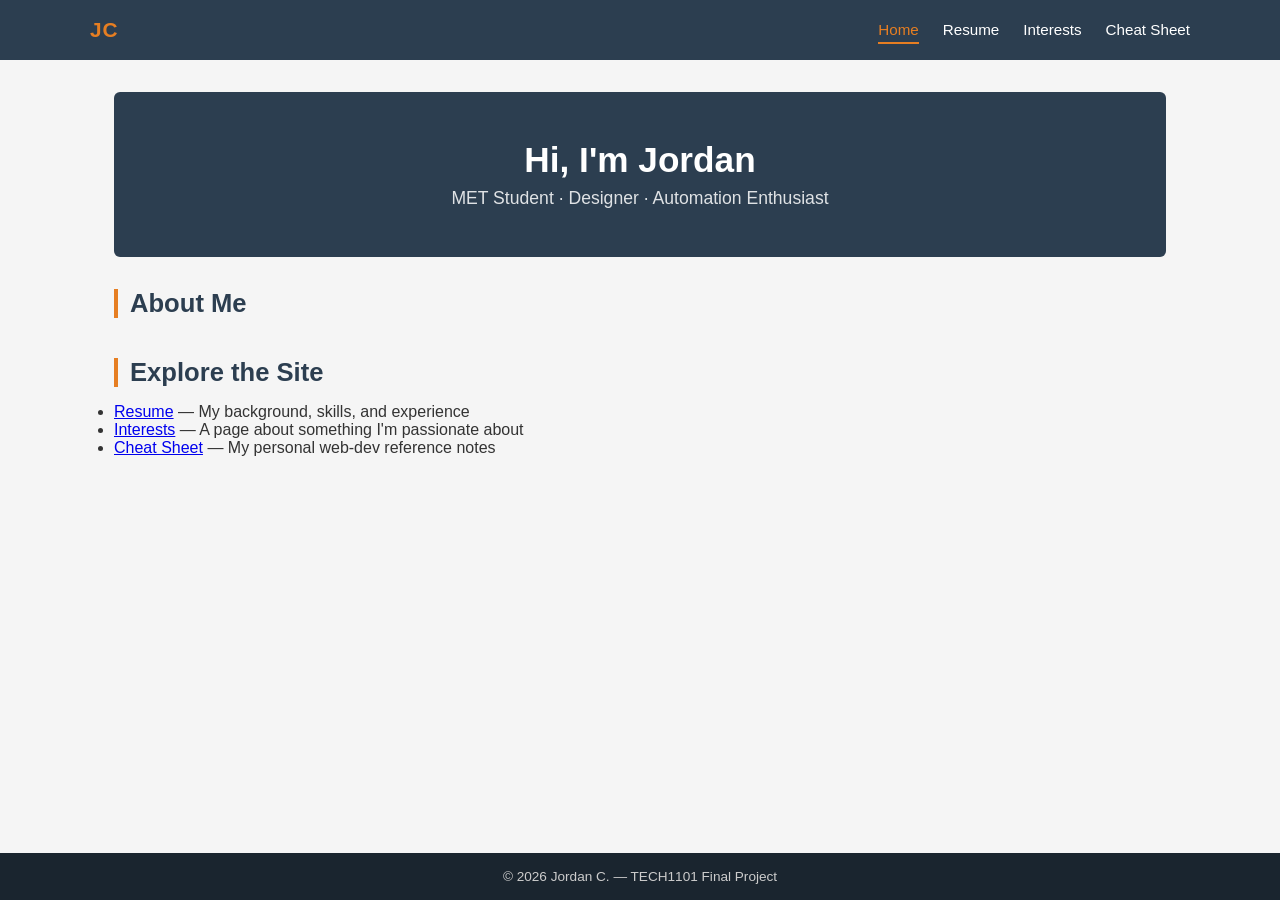
==== index.html @ c00dc747 "Initial commit - Final Project" ====
<!DOCTYPE html>
<html lang="en">
<head>
    <meta charset="UTF-8">
    <meta name="viewport" content="width=device-width, initial-scale=1.0">
    <title>Jordan's Portfolio</title>
    <link rel="stylesheet" href="css/style.css">
</head>
<body>

    <!-- ===== Navigation ===== -->
    <nav>
        <div class="nav-container">
            <a href="index.html" class="nav-logo">JC</a>

            <!-- Hamburger button (visible on mobile) -->
            <button id="nav-toggle" class="nav-toggle" aria-label="Toggle navigation" aria-expanded="false">
                <span></span>
                <span></span>
                <span></span>
            </button>

            <ul id="nav-links" class="nav-links">
                <li><a href="index.html">Home</a></li>
                <li><a href="resume.html">Resume</a></li>
                <li><a href="hobby.html">Interests</a></li>
                <li><a href="cheatsheet.html">Cheat Sheet</a></li>
            </ul>
        </div>
    </nav>

    <!-- ===== Main Content ===== -->
    <main>
        <div class="page-hero">
            <h1>Hi, I'm Jordan</h1>
            <p>MET Student · Designer · Automation Enthusiast</p>
        </div>

        <!-- About blurb — placeholder, fill in later -->
        <section id="about">
            <h2>About Me</h2>
            <p><!-- TODO: Write a short bio --></p>
        </section>

        <!-- Quick links to the other pages -->
        <section id="quick-links">
            <h2>Explore the Site</h2>
            <ul>
                <li><a href="resume.html">Resume</a> — My background, skills, and experience</li>
                <li><a href="hobby.html">Interests</a> — A page about something I'm passionate about</li>
                <li><a href="cheatsheet.html">Cheat Sheet</a> — My personal web-dev reference notes</li>
            </ul>
        </section>
    </main>

    <!-- ===== Footer ===== -->
    <footer>
        <p>&copy; 2026 Jordan C. — TECH1101 Final Project</p>
    </footer>

    <script src="js/main.js"></script>
</body>
</html>
---- css/style.css ----
/* ============================================================
   style.css — Shared stylesheet for Jordan's Personal Website
   TECH1101 Final Project
   ============================================================ */

/* ---------- CSS Reset & Base ---------- */
*, *::before, *::after {
    box-sizing: border-box;
    margin: 0;
    padding: 0;
}

:root {
    /* Colour palette — edit these to restyle the whole site */
    --colour-primary:    #2c3e50;
    --colour-accent:     #e67e22;
    --colour-bg:         #f5f5f5;
    --colour-text:       #333333;
    --colour-nav-bg:     #2c3e50;
    --colour-nav-text:   #ffffff;
    --colour-footer-bg:  #1a252f;
    --colour-footer-text:#cccccc;

    /* Typography */
    --font-main: 'Segoe UI', Tahoma, Geneva, Verdana, sans-serif;
    --font-mono: 'Courier New', Courier, monospace;
}

body {
    font-family: var(--font-main);
    background-color: var(--colour-bg);
    color: var(--colour-text);
    min-height: 100vh;
    display: flex;
    flex-direction: column;
}

/* ---------- Navigation ---------- */
nav {
    background-color: var(--colour-nav-bg);
    padding: 0 1.5rem;
    position: sticky;
    top: 0;
    z-index: 100;
}

.nav-container {
    display: flex;
    justify-content: space-between;
    align-items: center;
    max-width: 1100px;
    margin: 0 auto;
    height: 60px;
}

.nav-logo {
    color: var(--colour-accent);
    font-size: 1.3rem;
    font-weight: 700;
    text-decoration: none;
    letter-spacing: 1px;
}

/* Hamburger button — hidden on desktop */
.nav-toggle {
    display: none;
    flex-direction: column;
    gap: 5px;
    background: none;
    border: none;
    cursor: pointer;
    padding: 4px;
}

.nav-toggle span {
    display: block;
    width: 25px;
    height: 3px;
    background-color: var(--colour-nav-text);
    border-radius: 2px;
    transition: all 0.3s ease;
}

.nav-links {
    list-style: none;
    display: flex;
    gap: 1.5rem;
}

.nav-links a {
    color: var(--colour-nav-text);
    text-decoration: none;
    font-size: 0.95rem;
    padding: 4px 0;
    border-bottom: 2px solid transparent;
    transition: border-colour 0.2s, color 0.2s;
}

.nav-links a:hover,
.nav-links a.active {
    color: var(--colour-accent);
    border-bottom-color: var(--colour-accent);
}

/* ---------- Main Content ---------- */
main {
    flex: 1;
    max-width: 1100px;
    width: 100%;
    margin: 0 auto;
    padding: 2rem 1.5rem;
}

/* Page hero / banner area */
.page-hero {
    background-color: var(--colour-primary);
    color: #fff;
    text-align: center;
    padding: 3rem 1.5rem;
    margin-bottom: 2rem;
    border-radius: 6px;
}

.page-hero h1 {
    font-size: 2.2rem;
    margin-bottom: 0.5rem;
}

.page-hero p {
    font-size: 1.1rem;
    opacity: 0.85;
}

/* General section spacing */
section {
    margin-bottom: 2.5rem;
}

section h2 {
    font-size: 1.6rem;
    color: var(--colour-primary);
    border-left: 4px solid var(--colour-accent);
    padding-left: 0.75rem;
    margin-bottom: 1rem;
}

/* ---------- Footer ---------- */
footer {
    background-color: var(--colour-footer-bg);
    color: var(--colour-footer-text);
    text-align: center;
    padding: 1rem;
    font-size: 0.85rem;
}

/* ============================================================
   Resume Page Components
   ============================================================ */

/* Contact list */
.contact-list {
    list-style: none;
    display: flex;
    flex-wrap: wrap;
    gap: 0.5rem 2rem;
}

/* Card used for education and experience entries */
.resume-card {
    background: #fff;
    border-left: 4px solid var(--colour-accent);
    padding: 1rem 1.25rem;
    margin-bottom: 1rem;
    border-radius: 4px;
    box-shadow: 0 1px 4px rgba(0,0,0,0.07);
}

.resume-card h3 {
    font-size: 1.1rem;
    color: var(--colour-primary);
    margin-bottom: 0.25rem;
}

.resume-meta {
    display: block;
    font-size: 0.85rem;
    color: #666;
    margin-bottom: 0.6rem;
}

.resume-card ul {
    padding-left: 1.2rem;
}

.resume-card ul li {
    margin-bottom: 0.3rem;
}

/* Skills table */
.skills-table {
    width: 100%;
    border-collapse: collapse;
    background: #fff;
    box-shadow: 0 1px 4px rgba(0,0,0,0.07);
    border-radius: 4px;
    overflow: hidden;
}

.skills-table th,
.skills-table td {
    padding: 0.75rem 1rem;
    text-align: left;
    border-bottom: 1px solid #e0e0e0;
}

.skills-table thead th {
    background-color: var(--colour-primary);
    color: #fff;
    font-weight: 600;
}

.skills-table tbody tr:last-child td {
    border-bottom: none;
}

.skills-table tbody tr:hover {
    background-color: #f0f0f0;
}

/* Project card grid */
.card-grid {
    display: grid;
    grid-template-columns: repeat(auto-fit, minmax(220px, 1fr));
    gap: 1.25rem;
}

.project-card {
    background: #fff;
    border-radius: 6px;
    padding: 1.25rem;
    box-shadow: 0 1px 6px rgba(0,0,0,0.1);
    text-align: center;
    transition: transform 0.2s, box-shadow 0.2s;
}

.project-card:hover {
    transform: translateY(-4px);
    box-shadow: 0 4px 14px rgba(0,0,0,0.15);
}

.project-card__icon {
    font-size: 2.2rem;
    margin-bottom: 0.6rem;
    color: var(--colour-accent);
}

.project-card h3 {
    font-size: 1rem;
    color: var(--colour-primary);
    margin-bottom: 0.5rem;
}

/* ============================================================
   Hobby / Interests Page Components
   ============================================================ */

/* TNR ordered steps */
.tnr-steps {
    padding-left: 1.4rem;
    margin: 1rem 0;
}

.tnr-steps li {
    margin-bottom: 0.5rem;
}

/* TNR comparison table */
.tnr-table {
    width: 100%;
    border-collapse: collapse;
    margin-top: 1rem;
    background: #fff;
    box-shadow: 0 1px 4px rgba(0,0,0,0.07);
    border-radius: 4px;
    overflow: hidden;
}

.tnr-table caption {
    font-weight: 600;
    text-align: left;
    padding: 0.5rem 1rem;
    background: #eef2f5;
    color: var(--colour-primary);
}

.tnr-table th,
.tnr-table td {
    padding: 0.7rem 1rem;
    border-bottom: 1px solid #e0e0e0;
    text-align: left;
}

.tnr-table thead th {
    background-color: var(--colour-primary);
    color: #fff;
}

.tnr-table tbody tr:last-child td {
    border-bottom: none;
}

/* Temperature Checker card */
.temp-checker-card {
    background: #fff;
    border-radius: 8px;
    padding: 1.5rem;
    box-shadow: 0 1px 6px rgba(0,0,0,0.1);
    max-width: 560px;
}

.temp-input-row {
    display: flex;
    flex-wrap: wrap;
    align-items: center;
    gap: 0.6rem;
    margin-bottom: 1rem;
}

.temp-input-row label {
    font-weight: 600;
    flex-basis: 100%;   /* label on its own line on small screens */
}

.temp-input-row input[type="number"] {
    width: 90px;
    padding: 0.5rem 0.6rem;
    border: 1px solid #ccc;
    border-radius: 4px;
    font-size: 1rem;
    font-family: var(--font-main);
}

.temp-input-row select {
    padding: 0.5rem 0.4rem;
    border: 1px solid #ccc;
    border-radius: 4px;
    font-size: 1rem;
    font-family: var(--font-main);
    background: #fff;
}

/* Primary button style */
.btn-primary {
    background-color: var(--colour-accent);
    color: #fff;
    border: none;
    padding: 0.55rem 1.1rem;
    border-radius: 4px;
    font-size: 0.95rem;
    cursor: pointer;
    transition: background-color 0.2s;
}

.btn-primary:hover {
    background-color: #cf6d17;
}

/* Result box — colour changes based on outcome */
.temp-result {
    padding: 0.85rem 1rem;
    border-radius: 4px;
    font-weight: 600;
    margin-bottom: 0.75rem;
    white-space: pre-line;   /* preserves line breaks from JS template literals */
}

.temp-result--safe {
    background-color: #d4edda;
    color: #155724;
    border: 1px solid #c3e6cb;
}

.temp-result--cold {
    background-color: #cce5ff;
    color: #004085;
    border: 1px solid #b8daff;
}

.temp-result--hot {
    background-color: #f8d7da;
    color: #721c24;
    border: 1px solid #f5c6cb;
}

.temp-result--warn {
    background-color: #fff3cd;
    color: #856404;
    border: 1px solid #ffeeba;
}

.temp-note {
    font-size: 0.82rem;
    color: #666;
}

/* ---------- Responsive — Tablet (≤768px) ---------- */
@media (max-width: 768px) {
    .nav-toggle {
        display: flex;
    }

    .nav-links {
        display: none;
        flex-direction: column;
        gap: 0;
        position: absolute;
        top: 60px;
        left: 0;
        width: 100%;
        background-color: var(--colour-nav-bg);
        padding: 0.5rem 0;
    }

    /* JS adds .open class to show the menu */
    .nav-links.open {
        display: flex;
    }

    .nav-links li a {
        display: block;
        padding: 0.75rem 1.5rem;
        border-bottom: none;
    }

    .page-hero h1 {
        font-size: 1.6rem;
    }
}

/* ---------- Responsive — Mobile (≤480px) ---------- */
@media (max-width: 480px) {
    main {
        padding: 1.25rem 1rem;
    }

    .page-hero {
        padding: 2rem 1rem;
    }

    .page-hero h1 {
        font-size: 1.3rem;
    }
}
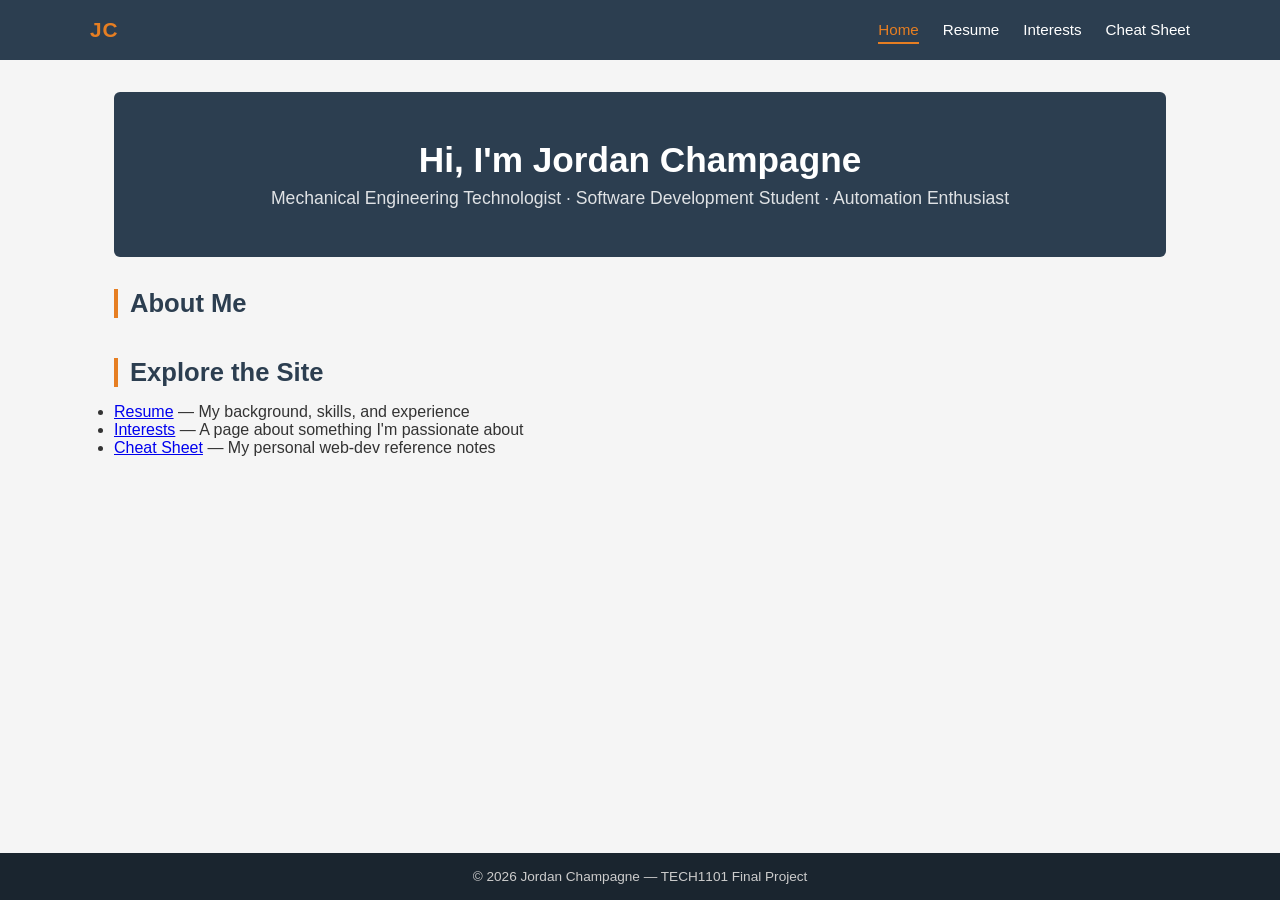
==== commit ab2d3e61: "Add JS cheatsheet, placeholder images, update name and titles" ====
--- a/index.html
+++ b/index.html
@@ -32,8 +32,8 @@
     <!-- ===== Main Content ===== -->
     <main>
         <div class="page-hero">
-            <h1>Hi, I'm Jordan</h1>
-            <p>MET Student · Designer · Automation Enthusiast</p>
+            <h1>Hi, I'm Jordan Champagne</h1>
+            <p>Mechanical Engineering Technologist · Software Development Student · Automation Enthusiast</p>
         </div>
 
         <!-- About blurb — placeholder, fill in later -->
@@ -55,7 +55,7 @@
 
     <!-- ===== Footer ===== -->
     <footer>
-        <p>&copy; 2026 Jordan C. — TECH1101 Final Project</p>
+        <p>&copy; 2026 Jordan Champagne — TECH1101 Final Project</p>
     </footer>
 
     <script src="js/main.js"></script>
--- a/css/style.css
+++ b/css/style.css
@@ -451,3 +451,65 @@
         font-size: 1.3rem;
     }
 }
+
+/* ============================================================
+   Responsive Images
+   ============================================================ */
+.content-img {
+    display: block;
+    max-width: 100%;
+    height: auto;
+    border-radius: 8px;
+    margin: 1rem 0;
+}
+
+/* ============================================================
+   Cheat Sheet Entries
+   ============================================================ */
+.cheat-entry {
+    background: var(--card-bg, #fff);
+    border: 1px solid var(--border, #e2e8f0);
+    border-left: 4px solid var(--accent, #f59e0b);
+    border-radius: 8px;
+    padding: 1.25rem 1.5rem;
+    margin-bottom: 1.5rem;
+}
+
+.cheat-entry h2 {
+    font-size: 1.1rem;
+    margin-bottom: 0.5rem;
+    color: var(--heading, #1e293b);
+}
+
+.cheat-entry p {
+    margin-bottom: 0.75rem;
+    color: var(--text, #334155);
+}
+
+/* Code block styling */
+.cheat-entry pre {
+    background: #1e293b;
+    color: #e2e8f0;
+    border-radius: 6px;
+    padding: 1rem 1.25rem;
+    overflow-x: auto;
+    font-size: 0.875rem;
+    line-height: 1.6;
+}
+
+.cheat-entry code {
+    font-family: "Courier New", Courier, monospace;
+    font-size: 0.9em;
+    background: #f1f5f9;
+    color: #0f172a;
+    padding: 0.1em 0.4em;
+    border-radius: 3px;
+}
+
+/* Inside a pre block, reset inline code styles */
+.cheat-entry pre code {
+    background: transparent;
+    color: inherit;
+    padding: 0;
+    font-size: inherit;
+}
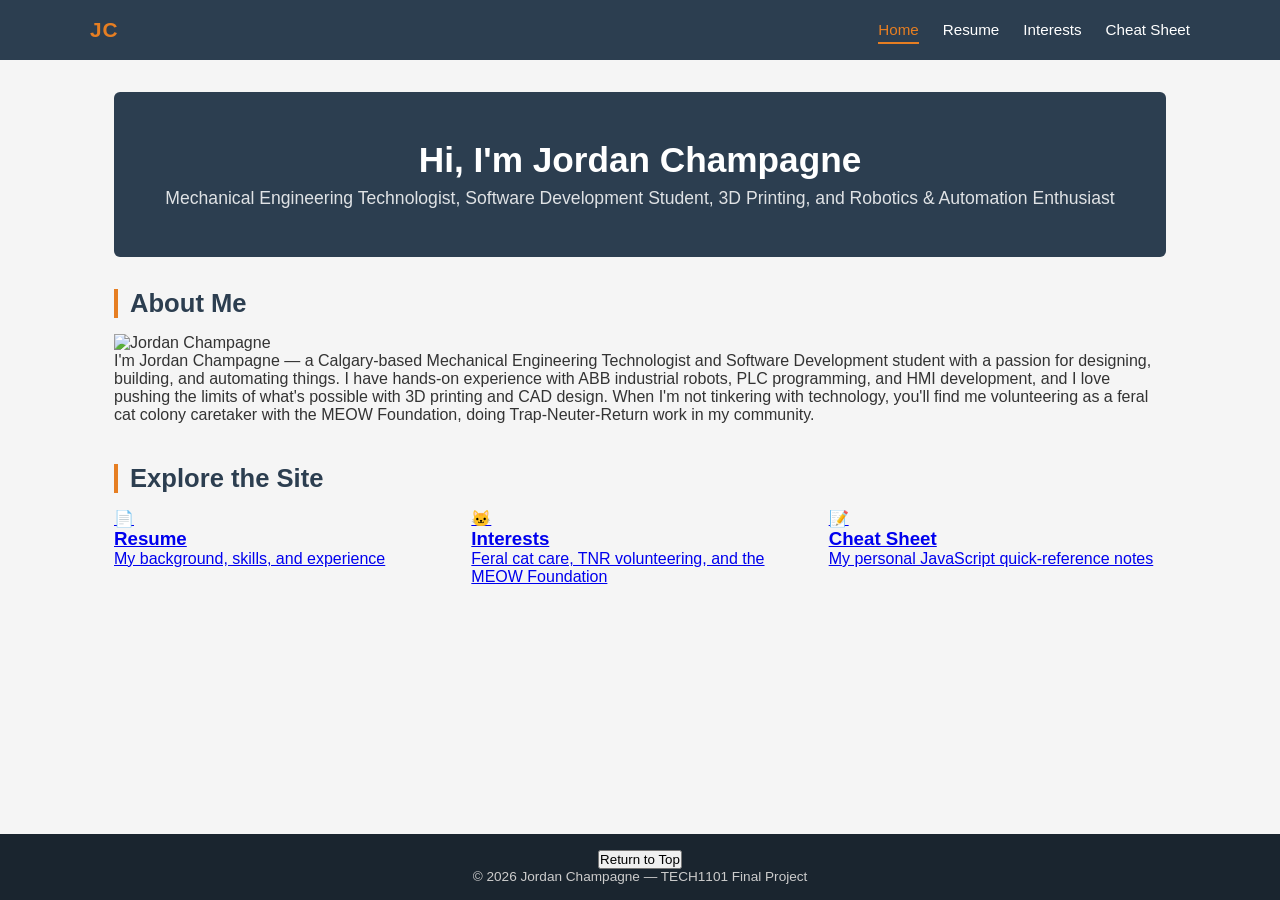
==== commit c8618911: "Add C++ projects, return-to-top buttons, and navigation improvements" ====
--- a/index.html
+++ b/index.html
@@ -33,28 +33,55 @@
     <main>
         <div class="page-hero">
             <h1>Hi, I'm Jordan Champagne</h1>
-            <p>Mechanical Engineering Technologist · Software Development Student · Automation Enthusiast</p>
+            <p>Mechanical Engineering Technologist, Software Development Student, 3D Printing, and Robotics &amp; Automation Enthusiast</p>
         </div>
 
-        <!-- About blurb — placeholder, fill in later -->
+        <!-- About blurb -->
         <section id="about">
             <h2>About Me</h2>
-            <p><!-- TODO: Write a short bio --></p>
+            <div class="about-grid">
+                <img
+                    src="images/profilepic.jpg"
+                    alt="Jordan Champagne"
+                    class="profile-img"
+                    id="profile-photo"
+                >
+                <p>
+                    I'm Jordan Champagne — a Calgary-based Mechanical Engineering Technologist and Software Development student
+                    with a passion for designing, building, and automating things. I have hands-on experience with ABB industrial
+                    robots, PLC programming, and HMI development, and I love pushing the limits of what's possible with 3D printing
+                    and CAD design. When I'm not tinkering with technology, you'll find me volunteering as a feral cat colony
+                    caretaker with the MEOW Foundation, doing Trap-Neuter-Return work in my community.
+                </p>
+            </div>
         </section>
 
         <!-- Quick links to the other pages -->
         <section id="quick-links">
             <h2>Explore the Site</h2>
-            <ul>
-                <li><a href="resume.html">Resume</a> — My background, skills, and experience</li>
-                <li><a href="hobby.html">Interests</a> — A page about something I'm passionate about</li>
-                <li><a href="cheatsheet.html">Cheat Sheet</a> — My personal web-dev reference notes</li>
-            </ul>
+            <div class="card-grid">
+                <a href="resume.html" class="nav-card">
+                    <div class="nav-card__icon">&#128196;</div>
+                    <h3>Resume</h3>
+                    <p>My background, skills, and experience</p>
+                </a>
+                <a href="hobby.html" class="nav-card">
+                    <div class="nav-card__icon">&#128049;</div>
+                    <h3>Interests</h3>
+                    <p>Feral cat care, TNR volunteering, and the MEOW Foundation</p>
+                </a>
+                <a href="cheatsheet.html" class="nav-card">
+                    <div class="nav-card__icon">&#128221;</div>
+                    <h3>Cheat Sheet</h3>
+                    <p>My personal JavaScript quick-reference notes</p>
+                </a>
+            </div>
         </section>
     </main>
 
     <!-- ===== Footer ===== -->
     <footer>
+        <button onclick="window.scrollTo({top: 0, behavior: 'smooth'});" class="return-top-btn">Return to Top</button>
         <p>&copy; 2026 Jordan Champagne — TECH1101 Final Project</p>
     </footer>
 
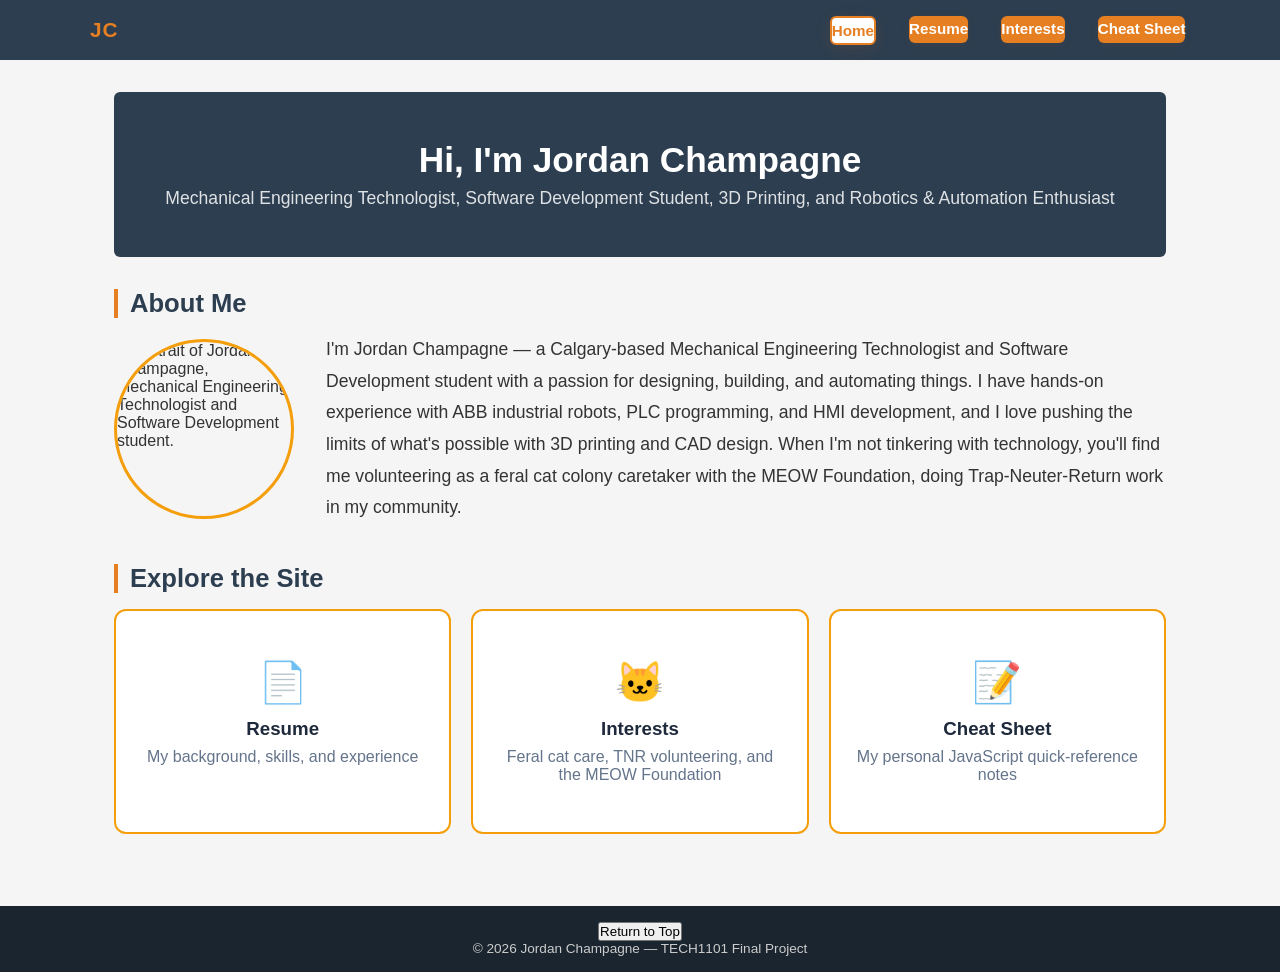
==== commit f6f20e8b: "Add real feral cat shelter photo and improve alt text for all images" ====
--- a/index.html
+++ b/index.html
@@ -42,7 +42,7 @@
             <div class="about-grid">
                 <img
                     src="images/profilepic.jpg"
-                    alt="Jordan Champagne"
+                    alt="Portrait of Jordan Champagne, Mechanical Engineering Technologist and Software Development student."
                     class="profile-img"
                     id="profile-photo"
                 >
--- a/css/style.css
+++ b/css/style.css
@@ -1,3 +1,45 @@
+/* Style nav bar links like portfolio buttons for consistency */
+/* Top nav bar links styled as buttons for full consistency */
+.nav-links a {
+    background: var(--colour-accent, #e67e22);
+    color: #fff !important;
+    padding: 0.5em 1.3em;
+    border: none;
+    border-radius: 0.4em;
+    text-decoration: none;
+    font-weight: 600;
+    font-size: 1rem;
+    margin: 0 0.3em;
+    transition: background 0.2s, color 0.2s, box-shadow 0.2s;
+    display: inline-block;
+    box-shadow: 0 2px 8px rgba(230,103,34,0.08);
+    cursor: pointer;
+}
+.nav-links a:hover, .nav-links a.active {
+    background: #fff;
+    color: var(--colour-accent, #e67e22) !important;
+    box-shadow: 0 4px 16px rgba(230,103,34,0.12);
+    border: 2px solid var(--colour-accent, #e67e22);
+}
+/* Portfolio navigation buttons (bottom of C++ Projects page) */
+.portfolio-btn {
+    background: var(--colour-primary, #2c3e50);
+    color: #fff !important;
+    padding: 0.6em 1.4em;
+    border: none;
+    border-radius: 0.4em;
+    text-decoration: none;
+    font-weight: 600;
+    font-size: 1rem;
+    transition: background 0.2s, color 0.2s;
+    box-shadow: 0 2px 8px rgba(44,62,80,0.08);
+    cursor: pointer;
+    display: inline-block;
+}
+.portfolio-btn:hover:not([style*="pointer-events:none"]) {
+    background: var(--colour-accent, #e67e22);
+    color: #fff;
+}
 /* ============================================================
    style.css — Shared stylesheet for Jordan's Personal Website
    TECH1101 Final Project
@@ -464,6 +506,75 @@
 }
 
 /* ============================================================
+   Home Page — Nav Cards
+   ============================================================ */
+#about p {
+    font-size: 1.1rem;
+    line-height: 1.8;
+}
+
+.about-grid {
+    display: grid;
+    grid-template-columns: 180px 1fr;
+    gap: 2rem;
+    align-items: center;
+}
+
+.profile-img {
+    width: 180px;
+    height: 180px;
+    object-fit: cover;
+    border-radius: 50%;
+    border: 3px solid #f59e0b;
+    display: block;
+}
+
+@media (max-width: 600px) {
+    .about-grid {
+        grid-template-columns: 1fr;
+        text-align: center;
+    }
+    .profile-img {
+        margin: 0 auto;
+    }
+}
+
+.nav-card {
+    display: flex;
+    flex-direction: column;
+    align-items: center;
+    text-align: center;
+    background: var(--card-bg, #fff);
+    border: 2px solid #f59e0b;
+    border-radius: 12px;
+    padding: 3rem 1.5rem;
+    text-decoration: none;
+    color: inherit;
+    transition: transform 0.2s ease, box-shadow 0.2s ease;
+}
+
+.nav-card:hover {
+    transform: translateY(-4px);
+    box-shadow: 0 8px 24px rgba(0, 0, 0, 0.1);
+}
+
+.nav-card__icon {
+    font-size: 2.5rem;
+    margin-bottom: 0.75rem;
+}
+
+.nav-card h3 {
+    margin-bottom: 0.5rem;
+    color: var(--heading, #1e293b);
+}
+
+.nav-card p {
+    font-size: 1rem;
+    color: var(--text-muted, #64748b);
+    margin: 0;
+}
+
+/* ============================================================
    Cheat Sheet Entries
    ============================================================ */
 .cheat-entry {
@@ -493,8 +604,12 @@
     border-radius: 6px;
     padding: 1rem 1.25rem;
     overflow-x: auto;
-    font-size: 0.875rem;
-    line-height: 1.6;
+    font-size: 1rem;
+    font-weight: 600;
+    font-family: "Consolas", "Courier New", Courier, monospace;
+    line-height: 1.8;
+    tab-size: 4;
+    white-space: pre;
 }
 
 .cheat-entry code {
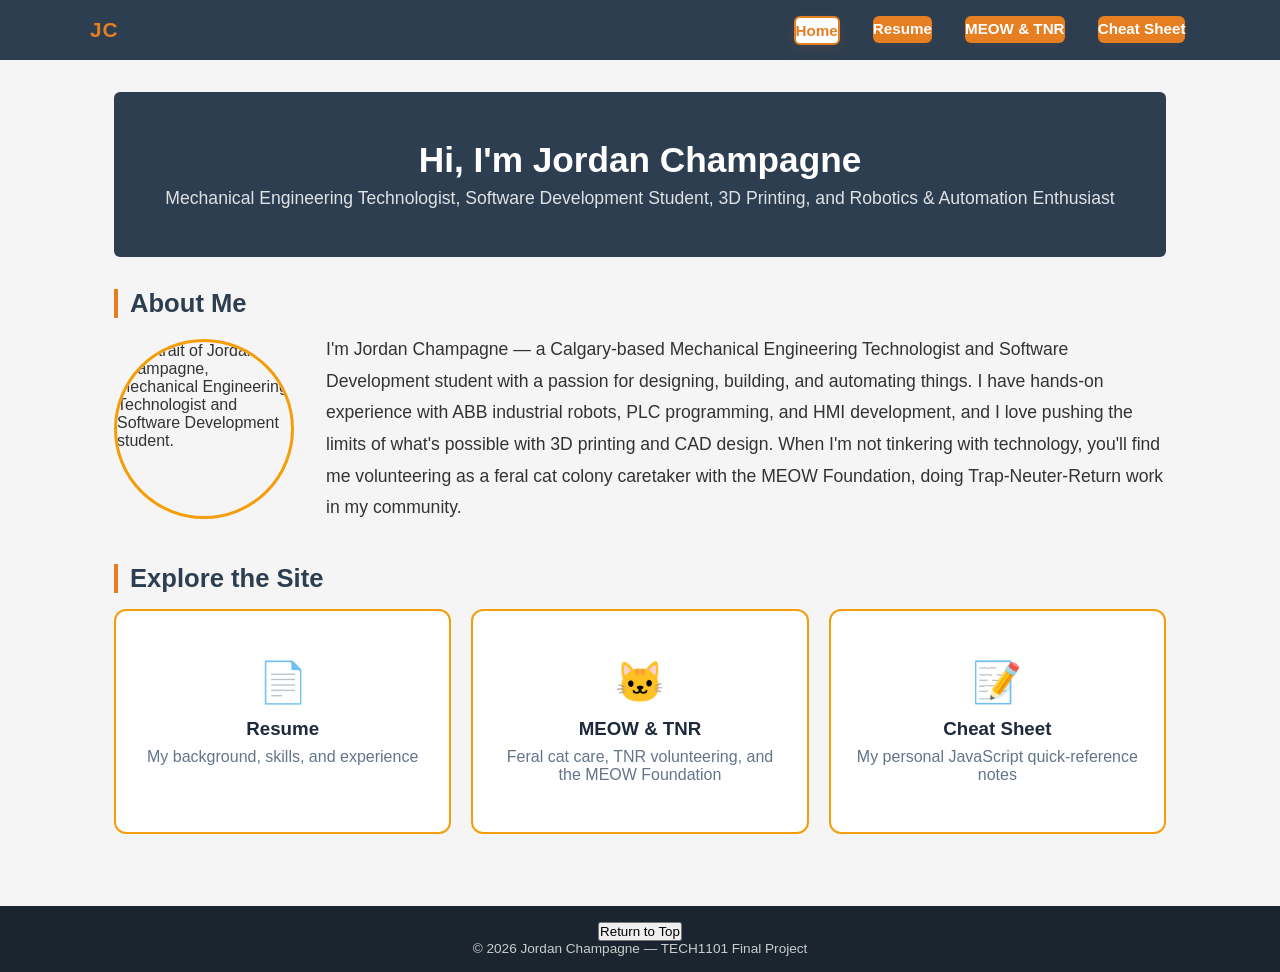
==== commit 689946d0: "Remove duplicate hobby.html, update all links to meow-tnr.html" ====
--- a/index.html
+++ b/index.html
@@ -23,7 +23,7 @@
             <ul id="nav-links" class="nav-links">
                 <li><a href="index.html">Home</a></li>
                 <li><a href="resume.html">Resume</a></li>
-                <li><a href="hobby.html">Interests</a></li>
+                <li><a href="meow-tnr.html">MEOW & TNR</a></li>
                 <li><a href="cheatsheet.html">Cheat Sheet</a></li>
             </ul>
         </div>
@@ -65,9 +65,9 @@
                     <h3>Resume</h3>
                     <p>My background, skills, and experience</p>
                 </a>
-                <a href="hobby.html" class="nav-card">
+                <a href="meow-tnr.html" class="nav-card">
                     <div class="nav-card__icon">&#128049;</div>
-                    <h3>Interests</h3>
+                    <h3>MEOW &amp; TNR</h3>
                     <p>Feral cat care, TNR volunteering, and the MEOW Foundation</p>
                 </a>
                 <a href="cheatsheet.html" class="nav-card">
--- a/css/style.css
+++ b/css/style.css
@@ -3,7 +3,7 @@
 .nav-links a {
     background: var(--colour-accent, #e67e22);
     color: #fff !important;
-    padding: 0.5em 1.3em;
+    padding: 0.5em 1.7em;
     border: none;
     border-radius: 0.4em;
     text-decoration: none;
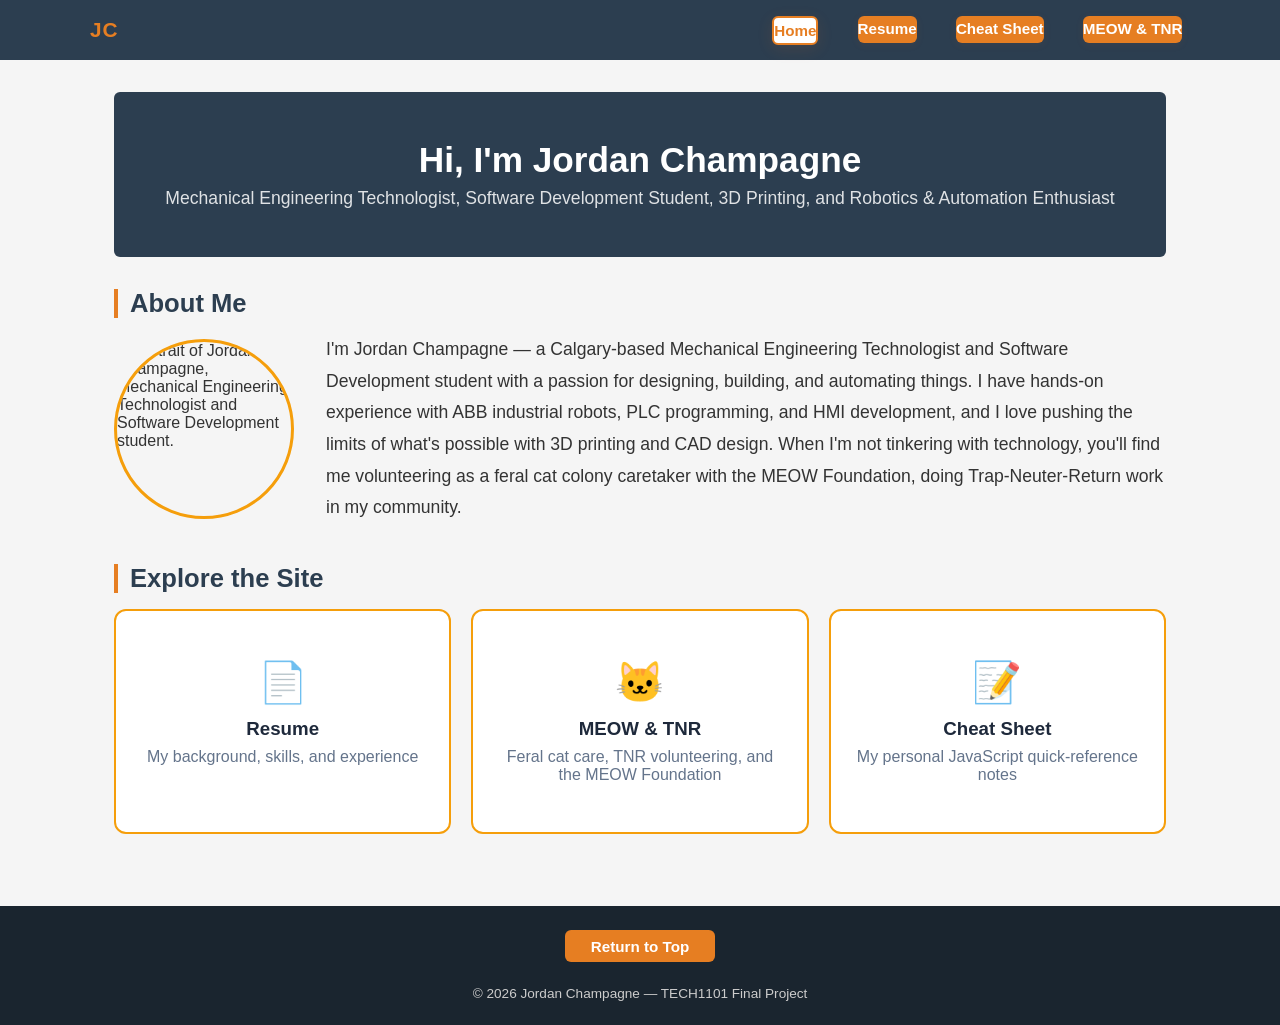
==== commit 621c21b9: "Increase nav button gap, reorder nav to Home > Resume > Cheat Sheet > MEOW & TNR" ====
--- a/index.html
+++ b/index.html
@@ -23,8 +23,8 @@
             <ul id="nav-links" class="nav-links">
                 <li><a href="index.html">Home</a></li>
                 <li><a href="resume.html">Resume</a></li>
-                <li><a href="meow-tnr.html">MEOW & TNR</a></li>
                 <li><a href="cheatsheet.html">Cheat Sheet</a></li>
+                <li><a href="meow-tnr.html">MEOW &amp; TNR</a></li>
             </ul>
         </div>
     </nav>
--- a/css/style.css
+++ b/css/style.css
@@ -3,13 +3,13 @@
 .nav-links a {
     background: var(--colour-accent, #e67e22);
     color: #fff !important;
-    padding: 0.5em 1.7em;
+    padding: 0.5em 2.2em;
     border: none;
     border-radius: 0.4em;
     text-decoration: none;
     font-weight: 600;
     font-size: 1rem;
-    margin: 0 0.3em;
+    margin: 0 0.5em;
     transition: background 0.2s, color 0.2s, box-shadow 0.2s;
     display: inline-block;
     box-shadow: 0 2px 8px rgba(230,103,34,0.08);
@@ -92,7 +92,7 @@
     align-items: center;
     max-width: 1100px;
     margin: 0 auto;
-    height: 60px;
+    height: 3.75rem;
 }
 
 .nav-logo {
@@ -116,10 +116,10 @@
 
 .nav-toggle span {
     display: block;
-    width: 25px;
-    height: 3px;
+    width: 1.5rem;
+    height: 0.2rem;
     background-color: var(--colour-nav-text);
-    border-radius: 2px;
+    border-radius: 0.125rem;
     transition: all 0.3s ease;
 }
 
@@ -191,8 +191,122 @@
     background-color: var(--colour-footer-bg);
     color: var(--colour-footer-text);
     text-align: center;
-    padding: 1rem;
+    padding: 1.5rem 1rem;
     font-size: 0.85rem;
+    display: flex;
+    flex-direction: column;
+    align-items: center;
+    gap: 0.75rem;
+}
+
+.return-top-btn {
+    display: block;
+    margin: 0 auto 0.75rem auto;
+    background: var(--colour-accent, #e67e22);
+    color: #fff;
+    border: none;
+    border-radius: 0.4em;
+    padding: 0.5em 1.7em;
+    font-size: 0.95rem;
+    font-weight: 600;
+    cursor: pointer;
+    transition: background 0.2s;
+}
+.return-top-btn:hover {
+    background: #fff;
+    color: var(--colour-accent, #e67e22);
+    outline: 2px solid var(--colour-accent, #e67e22);
+}
+
+/* ---------- Page Table of Contents ---------- */
+.page-toc {
+    background: #fff;
+    border-left: 4px solid var(--colour-accent, #e67e22);
+    border-radius: 0.4em;
+    padding: 1em 1.5em;
+    margin: 1.5em auto;
+    max-width: 860px;
+    position: static;
+    top: auto;
+    z-index: auto;
+    box-shadow: none;
+}
+.page-toc h2 {
+    font-size: 1rem;
+    margin-bottom: 0.5em;
+    color: var(--colour-primary, #2c3e50);
+    text-transform: uppercase;
+    letter-spacing: 0.05em;
+}
+.page-toc ul {
+    display: grid;
+    grid-template-columns: 1fr 1fr;
+    gap: 0.2em 2em;
+    list-style: none;
+    padding: 0;
+    margin: 0;
+}
+.page-toc ul li {
+    margin: 0.3em 0;
+}
+.page-toc ul li a {
+    color: var(--colour-accent, #e67e22);
+    text-decoration: none;
+    font-weight: 500;
+}
+.page-toc ul li a:hover {
+    text-decoration: underline;
+}
+
+/* ---------- Floating Back-to-Top Button ---------- */
+#float-top-btn {
+    position: fixed;
+    bottom: 2rem;
+    right: 1.5rem;
+    background: var(--colour-accent, #e67e22);
+    color: #fff;
+    border: none;
+    border-radius: 2em;
+    padding: 0.55em 1.1em;
+    font-size: 1rem;
+    font-weight: 700;
+    cursor: pointer;
+    box-shadow: 0 4px 16px rgba(0,0,0,0.18);
+    opacity: 0;
+    pointer-events: none;
+    transition: opacity 0.3s, background 0.2s;
+    z-index: 999;
+}
+#float-top-btn.visible {
+    opacity: 1;
+    pointer-events: auto;
+}
+#float-top-btn:hover {
+    background: var(--colour-primary, #2c3e50);
+}
+
+/* Skills section headings & lists */
+.skills-section {
+    margin-bottom: 1.5rem;
+}
+
+.skills-section h2 {
+    margin-top: 1.5rem;
+    margin-bottom: 0.75rem;
+}
+
+.skills-section h2:first-child {
+    margin-top: 0;
+}
+
+.skills-list {
+    padding-left: 1.2rem;
+    margin-bottom: 1rem;
+}
+
+.skills-list li {
+    margin-bottom: 0.4rem;
+    line-height: 1.6;
 }
 
 /* ============================================================
@@ -213,7 +327,7 @@
     border-left: 4px solid var(--colour-accent);
     padding: 1rem 1.25rem;
     margin-bottom: 1rem;
-    border-radius: 4px;
+    border-radius: 0.25rem;
     box-shadow: 0 1px 4px rgba(0,0,0,0.07);
 }
 
@@ -278,7 +392,7 @@
 
 .project-card {
     background: #fff;
-    border-radius: 6px;
+    border-radius: 0.375rem;
     padding: 1.25rem;
     box-shadow: 0 1px 6px rgba(0,0,0,0.1);
     text-align: center;
@@ -286,7 +400,7 @@
 }
 
 .project-card:hover {
-    transform: translateY(-4px);
+    transform: translateY(-0.25rem);
     box-shadow: 0 4px 14px rgba(0,0,0,0.15);
 }
 
@@ -374,7 +488,7 @@
 }
 
 .temp-input-row input[type="number"] {
-    width: 90px;
+    width: 5.5rem;
     padding: 0.5rem 0.6rem;
     border: 1px solid #ccc;
     border-radius: 4px;
@@ -515,17 +629,17 @@
 
 .about-grid {
     display: grid;
-    grid-template-columns: 180px 1fr;
+    grid-template-columns: 11.25rem 1fr;
     gap: 2rem;
     align-items: center;
 }
 
 .profile-img {
-    width: 180px;
-    height: 180px;
+    width: 11.25rem;
+    height: 11.25rem;
     object-fit: cover;
     border-radius: 50%;
-    border: 3px solid #f59e0b;
+    border: 0.2rem solid #f59e0b;
     display: block;
 }
 
@@ -546,7 +660,7 @@
     text-align: center;
     background: var(--card-bg, #fff);
     border: 2px solid #f59e0b;
-    border-radius: 12px;
+    border-radius: 0.75rem;
     padding: 3rem 1.5rem;
     text-decoration: none;
     color: inherit;
